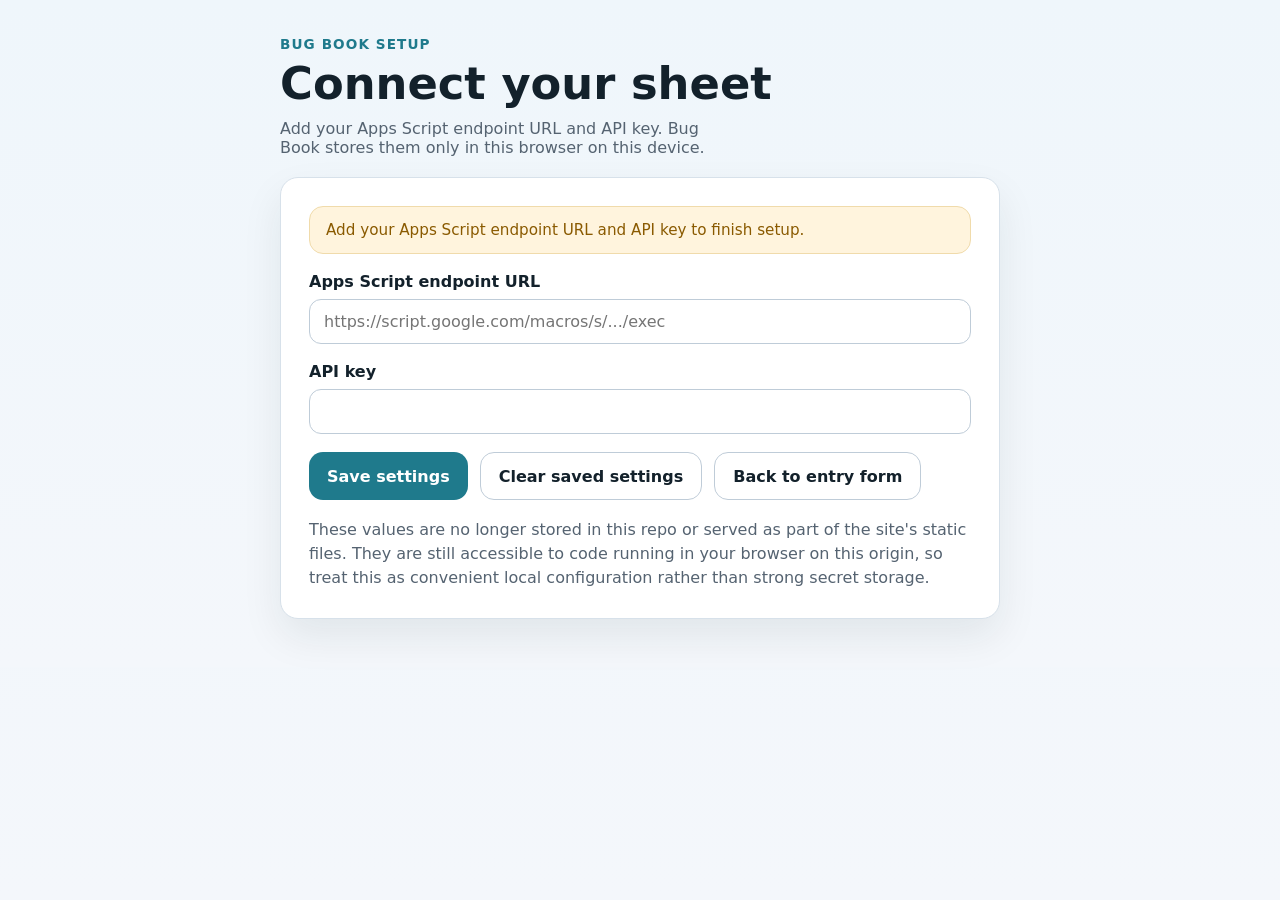
==== settings.html @ 80f2cd9e "Added a settings page" ====
<!DOCTYPE html>
<html lang="en">
  <head>
    <meta charset="UTF-8" />
    <meta name="viewport" content="width=device-width, initial-scale=1.0" />
    <meta name="theme-color" content="#1f7a8c" />
    <meta
      name="description"
      content="Set the Apps Script endpoint URL and API key used by Bug Book on this device."
    />
    <link rel="manifest" href="./manifest.webmanifest" />
    <link rel="icon" href="./icons/icon.svg" type="image/svg+xml" />
    <link rel="apple-touch-icon" href="./icons/icon-192.svg" />
    <link rel="stylesheet" href="./styles.css" />
    <title>Bug Book Settings</title>
  </head>
  <body>
    <main class="app-shell">
      <section class="hero">
        <p class="eyebrow">Bug Book setup</p>
        <h1>Connect your sheet</h1>
        <p class="hero-copy">
          Add your Apps Script endpoint URL and API key. Bug Book stores them
          only in this browser on this device.
        </p>
      </section>

      <section class="card">
        <div
          id="settings-status"
          class="status status-neutral"
          role="status"
          aria-live="polite"
        >
          Add your Apps Script endpoint URL and API key to finish setup.
        </div>

        <form id="settings-form" novalidate>
          <div class="field">
            <label for="endpoint-url">Apps Script endpoint URL</label>
            <input
              id="endpoint-url"
              name="endpointUrl"
              type="url"
              inputmode="url"
              placeholder="https://script.google.com/macros/s/.../exec"
              autocomplete="off"
              required
            />
          </div>

          <div class="field">
            <label for="api-key">API key</label>
            <input
              id="api-key"
              name="apiKey"
              type="password"
              autocomplete="off"
              required
            />
          </div>

          <div class="card-actions">
            <button
              id="save-settings-button"
              class="submit-button"
              type="submit"
            >
              Save settings
            </button>
            <button
              id="clear-settings-button"
              class="button-link button-secondary"
              type="button"
            >
              Clear saved settings
            </button>
            <a class="button-link button-secondary" href="./index.html">
              Back to entry form
            </a>
          </div>
        </form>

        <p class="support-copy">
          These values are no longer stored in this repo or served as part of
          the site's static files. They are still accessible to code running in
          your browser on this origin, so treat this as convenient local
          configuration rather than strong secret storage.
        </p>
      </section>
    </main>

    <script src="./settings-store.js"></script>
    <script src="./settings.js" defer></script>
  </body>
</html>
---- styles.css ----
:root {
  color-scheme: light;
  --background: #f4f7fb;
  --surface: #ffffff;
  --surface-border: #d7e1ea;
  --text: #13212b;
  --muted: #556371;
  --primary: #1f7a8c;
  --primary-strong: #17606f;
  --success-bg: #e7f8ef;
  --success-text: #0b6b3a;
  --error-bg: #fdeceb;
  --error-text: #a92b2b;
  --warning-bg: #fff4dd;
  --warning-text: #8a5a00;
  --neutral-bg: #eef4f8;
  --neutral-text: #365168;
  --shadow: 0 18px 40px rgba(19, 33, 43, 0.08);
  --radius: 18px;
}

* {
  box-sizing: border-box;
}

html,
body {
  margin: 0;
  min-height: 100%;
  font-family:
    Inter, ui-sans-serif, system-ui, -apple-system, BlinkMacSystemFont,
    "Segoe UI", sans-serif;
  background: linear-gradient(180deg, #eff6fb 0%, var(--background) 100%);
  color: var(--text);
}

body {
  padding: 24px 16px 48px;
}

button,
input,
textarea {
  font: inherit;
}

.app-shell {
  width: min(100%, 720px);
  margin: 0 auto;
}

.hero {
  margin-bottom: 20px;
}

.eyebrow {
  margin: 0 0 8px;
  color: var(--primary);
  font-size: 0.85rem;
  font-weight: 700;
  letter-spacing: 0.08em;
  text-transform: uppercase;
}

.hero h1 {
  margin: 0;
  font-size: clamp(2rem, 6vw, 2.8rem);
  line-height: 1.05;
}

.hero-copy {
  margin: 12px 0 0;
  color: var(--muted);
  max-width: 44ch;
}

.card {
  background: var(--surface);
  border: 1px solid var(--surface-border);
  border-radius: var(--radius);
  box-shadow: var(--shadow);
  padding: 20px;
}

.status {
  margin-bottom: 18px;
  padding: 14px 16px;
  border-radius: 14px;
  border: 1px solid transparent;
  font-size: 0.95rem;
}

.status-neutral {
  background: var(--neutral-bg);
  color: var(--neutral-text);
  border-color: #d9e8f3;
}

.status-success {
  background: var(--success-bg);
  color: var(--success-text);
  border-color: #c1ead0;
}

.status-error {
  background: var(--error-bg);
  color: var(--error-text);
  border-color: #f5c5c0;
}

.status-warning {
  background: var(--warning-bg);
  color: var(--warning-text);
  border-color: #f0dbab;
}

.card-actions {
  display: flex;
  flex-wrap: wrap;
  gap: 12px;
  margin-bottom: 18px;
}

form {
  display: grid;
  gap: 18px;
}

.field {
  display: grid;
  gap: 8px;
}

label,
legend {
  font-weight: 650;
}

input[type="url"],
input[type="password"],
input[type="date"],
input[type="number"],
textarea {
  width: 100%;
  border: 1px solid #bfccd8;
  border-radius: 12px;
  background: #fff;
  padding: 12px 14px;
  color: inherit;
}

input[type="url"]:focus,
input[type="password"]:focus,
input[type="date"]:focus,
input[type="number"]:focus,
textarea:focus {
  outline: 3px solid rgba(31, 122, 140, 0.16);
  border-color: var(--primary);
}

textarea {
  resize: vertical;
  min-height: 110px;
}

.score-field {
  margin: 0;
  padding: 0;
  border: 0;
}

.score-options {
  display: grid;
  grid-template-columns: repeat(5, minmax(0, 1fr));
  gap: 10px;
}

.score-option {
  position: relative;
  display: block;
}

.score-option input {
  position: absolute;
  opacity: 0;
  pointer-events: none;
}

.score-option span {
  display: flex;
  align-items: center;
  justify-content: center;
  min-height: 50px;
  border: 1px solid #bfccd8;
  border-radius: 14px;
  background: #fff;
  font-weight: 700;
  transition:
    border-color 0.15s ease,
    transform 0.15s ease,
    box-shadow 0.15s ease,
    background 0.15s ease;
}

.score-option input:checked + span {
  border-color: var(--primary);
  background: rgba(31, 122, 140, 0.11);
  box-shadow: inset 0 0 0 1px rgba(31, 122, 140, 0.12);
}

.score-option input:focus-visible + span {
  outline: 3px solid rgba(31, 122, 140, 0.16);
  outline-offset: 1px;
}

.grid-two {
  display: grid;
  gap: 16px;
}

.submit-button {
  border: 0;
  border-radius: 14px;
  padding: 14px 18px;
  background: var(--primary);
  color: #fff;
  font-weight: 700;
  cursor: pointer;
  transition:
    transform 0.15s ease,
    background 0.15s ease,
    opacity 0.15s ease;
}

.submit-button:hover:not(:disabled) {
  transform: translateY(-1px);
  background: var(--primary-strong);
}

.submit-button:disabled {
  opacity: 0.7;
  cursor: not-allowed;
}

.button-link {
  display: inline-flex;
  align-items: center;
  justify-content: center;
  min-height: 48px;
  border-radius: 14px;
  padding: 12px 18px;
  text-decoration: none;
  font-weight: 650;
  cursor: pointer;
  transition:
    transform 0.15s ease,
    border-color 0.15s ease,
    background 0.15s ease,
    color 0.15s ease,
    opacity 0.15s ease;
}

.button-link:hover:not(:disabled) {
  transform: translateY(-1px);
}

.button-secondary {
  border: 1px solid #bfccd8;
  background: #fff;
  color: var(--text);
}

.button-secondary:hover:not(:disabled) {
  border-color: var(--primary);
  color: var(--primary);
}

.button-secondary:disabled {
  opacity: 0.7;
  cursor: not-allowed;
}

.support-copy {
  margin: 0;
  color: var(--muted);
  line-height: 1.5;
}

code {
  font-family:
    ui-monospace, SFMono-Regular, SFMono-Regular, Menlo, Consolas, monospace;
  font-size: 0.93em;
}

@media (min-width: 640px) {
  body {
    padding-top: 36px;
  }

  .card {
    padding: 28px;
  }

  .grid-two {
    grid-template-columns: repeat(2, minmax(0, 1fr));
  }
}

@media (max-width: 420px) {
  .score-options {
    grid-template-columns: repeat(3, minmax(0, 1fr));
  }
}
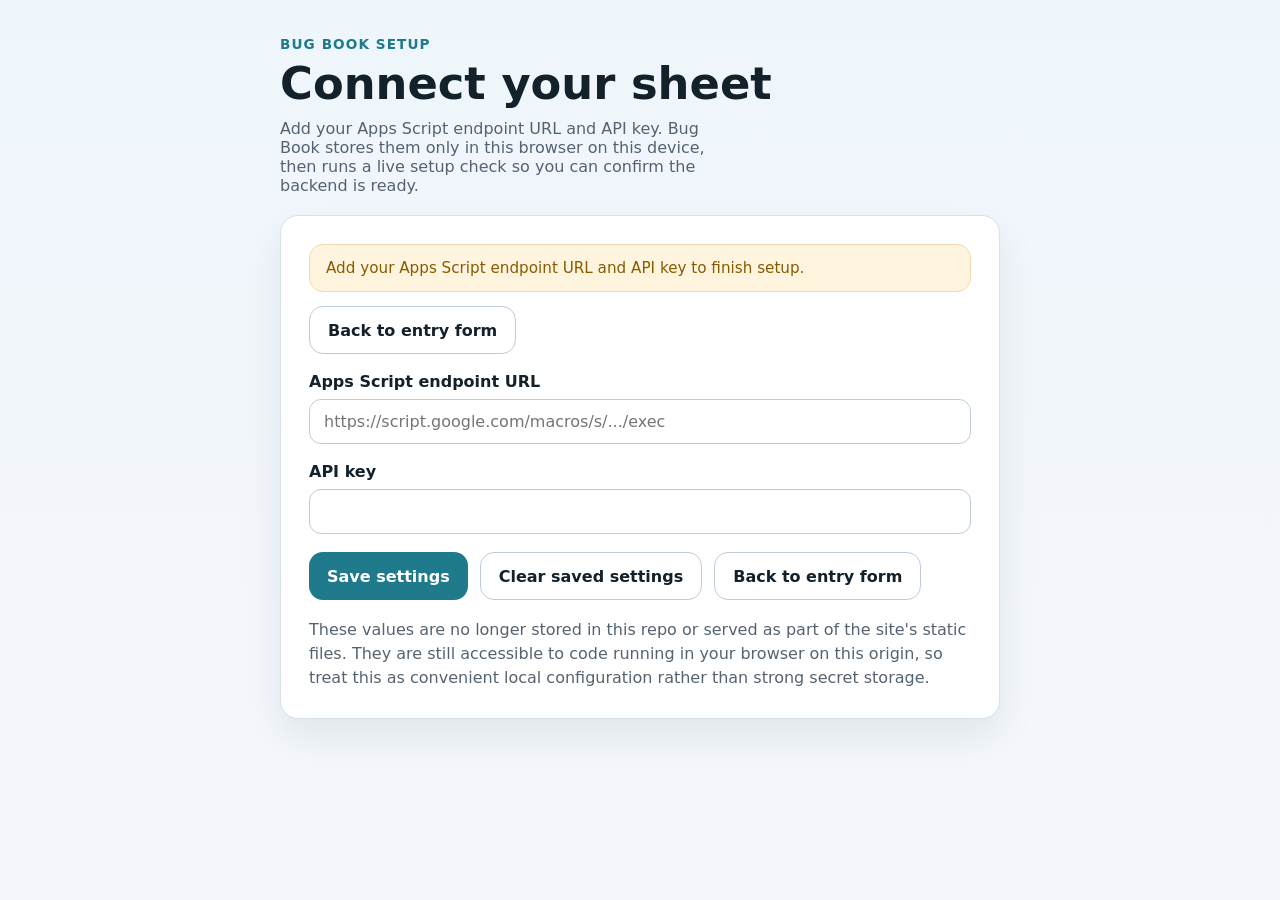
==== commit aaad8315: "Added better error checking" ====
--- a/settings.html
+++ b/settings.html
@@ -21,7 +21,8 @@
         <h1>Connect your sheet</h1>
         <p class="hero-copy">
           Add your Apps Script endpoint URL and API key. Bug Book stores them
-          only in this browser on this device.
+          only in this browser on this device, then runs a live setup check so
+          you can confirm the backend is ready.
         </p>
       </section>
 
@@ -31,8 +32,20 @@
           class="status status-neutral"
           role="status"
           aria-live="polite"
+          tabindex="-1"
         >
           Add your Apps Script endpoint URL and API key to finish setup.
+        </div>
+
+        <div id="settings-status-actions" class="status-actions" hidden>
+          <a class="button-link button-secondary" href="./index.html">
+            Back to entry form
+          </a>
+        </div>
+
+        <div id="settings-diagnostics" class="diagnostics" hidden>
+          <h2 class="diagnostics-title">Setup check</h2>
+          <ul id="settings-diagnostics-list" class="diagnostics-list"></ul>
         </div>
 
         <form id="settings-form" novalidate>
--- a/styles.css
+++ b/styles.css
@@ -90,6 +90,11 @@
   font-size: 0.95rem;
 }
 
+.status:focus {
+  outline: 3px solid rgba(31, 122, 140, 0.16);
+  outline-offset: 2px;
+}
+
 .status-neutral {
   background: var(--neutral-bg);
   color: var(--neutral-text);
@@ -119,6 +124,13 @@
   flex-wrap: wrap;
   gap: 12px;
   margin-bottom: 18px;
+}
+
+.status-actions {
+  display: flex;
+  flex-wrap: wrap;
+  gap: 12px;
+  margin: -4px 0 18px;
 }
 
 form {
@@ -286,6 +298,72 @@
   line-height: 1.5;
 }
 
+.diagnostics {
+  margin: 0 0 18px;
+  padding: 16px;
+  border: 1px solid var(--surface-border);
+  border-radius: 14px;
+  background: #f9fbfd;
+}
+
+.diagnostics-title {
+  margin: 0 0 12px;
+  font-size: 1rem;
+}
+
+.diagnostics-list {
+  list-style: none;
+  margin: 0;
+  padding: 0;
+  display: grid;
+  gap: 10px;
+}
+
+.diagnostics-item {
+  display: grid;
+  gap: 4px;
+  padding: 12px 14px;
+  border: 1px solid #d7e1ea;
+  border-radius: 12px;
+  background: #fff;
+}
+
+.diagnostics-item-title {
+  font-weight: 700;
+}
+
+.diagnostics-item-message {
+  color: var(--muted);
+  line-height: 1.45;
+}
+
+.diagnostics-item-success {
+  border-color: #c1ead0;
+  background: var(--success-bg);
+}
+
+.diagnostics-item-success .diagnostics-item-message {
+  color: var(--success-text);
+}
+
+.diagnostics-item-error {
+  border-color: #f5c5c0;
+  background: var(--error-bg);
+}
+
+.diagnostics-item-error .diagnostics-item-message {
+  color: var(--error-text);
+}
+
+.diagnostics-item-neutral {
+  border-color: #d9e8f3;
+  background: var(--neutral-bg);
+}
+
+.diagnostics-item-neutral .diagnostics-item-message {
+  color: var(--neutral-text);
+}
+
 code {
   font-family:
     ui-monospace, SFMono-Regular, SFMono-Regular, Menlo, Consolas, monospace;
